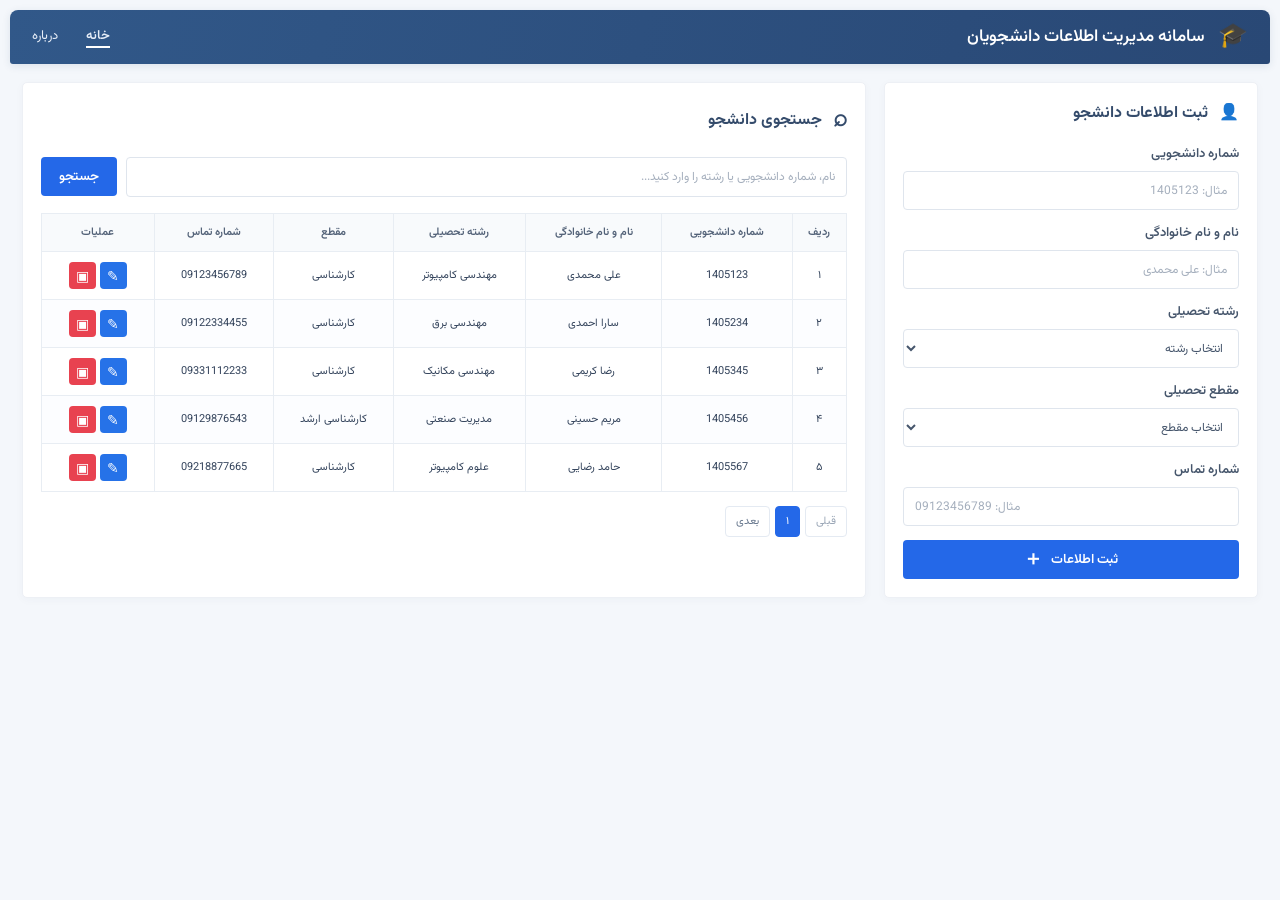
==== frontend/index.html @ a7fd9761 "initalize student management UI with HTML, CSS, and JS" ====
<!DOCTYPE html>
<html lang="fa" dir="rtl">
<head>
  <meta charset="UTF-8">
  <meta name="viewport" content="width=device-width, initial-scale=1.0">
  <title>سامانه مدیریت اطلاعات دانشجویان</title>
  <link rel="stylesheet" href="style.css">
</head>
<body>
  <header class="topbar">
    <div class="brand">
      <span class="cap" aria-hidden="true">🎓</span>
      <h1>سامانه مدیریت اطلاعات دانشجویان</h1>
    </div>
    <nav>
      <a class="active" href="#">خانه</a>
      <a href="#">درباره</a>
    </nav>
  </header>

  <main class="layout">
    <section class="panel form-panel">
      <h2><span class="person-icon" aria-hidden="true">👤</span> ثبت اطلاعات دانشجو</h2>
      <form>
        <label for="student-id">شماره دانشجویی</label>
        <input id="student-id" type="text" placeholder="مثال: 1405123">

        <label for="student-name">نام و نام خانوادگی</label>
        <input id="student-name" type="text" placeholder="مثال: علی محمدی">

        <label for="major">رشته تحصیلی</label>
        <select id="major">
          <option value="">انتخاب رشته</option>
          <option>مهندسی کامپیوتر</option>
          <option>مهندسی برق</option>
          <option>مهندسی مکانیک</option>
          <option>مدیریت صنعتی</option>
          <option>علوم کامپیوتر</option>
        </select>

        <label for="degree">مقطع تحصیلی</label>
        <select id="degree">
          <option value="">انتخاب مقطع</option>
          <option>کاردانی</option>
          <option>کارشناسی</option>
          <option>کارشناسی ارشد</option>
          <option>دکتری</option>
        </select>

        <label for="phone">شماره تماس</label>
        <input id="phone" type="tel" placeholder="مثال: 09123456789">

        <button type="button" class="submit-btn">ثبت اطلاعات <span>＋</span></button>
      </form>
    </section>

    <section class="panel table-panel">
      <h2><span class="search-icon" aria-hidden="true">⌕</span> جستجوی دانشجو</h2>
      <div class="search-row">
        <input type="search" placeholder="نام، شماره دانشجویی یا رشته را وارد کنید...">
        <button type="button">جستجو</button>
      </div>

      <div class="table-wrap">
        <table>
          <thead>
            <tr>
              <th>ردیف</th>
              <th>شماره دانشجویی</th>
              <th>نام و نام خانوادگی</th>
              <th>رشته تحصیلی</th>
              <th>مقطع</th>
              <th>شماره تماس</th>
              <th>عملیات</th>
            </tr>
          </thead>
          <tbody>
            <tr>
              <td>۱</td><td>1405123</td><td>علی محمدی</td><td>مهندسی کامپیوتر</td><td>کارشناسی</td><td>09123456789</td>
              <td class="actions"><button class="edit" aria-label="ویرایش">✎</button><button class="delete" aria-label="حذف">▣</button></td>
            </tr>
            <tr>
              <td>۲</td><td>1405234</td><td>سارا احمدی</td><td>مهندسی برق</td><td>کارشناسی</td><td>09122334455</td>
              <td class="actions"><button class="edit" aria-label="ویرایش">✎</button><button class="delete" aria-label="حذف">▣</button></td>
            </tr>
            <tr>
              <td>۳</td><td>1405345</td><td>رضا کریمی</td><td>مهندسی مکانیک</td><td>کارشناسی</td><td>09331112233</td>
              <td class="actions"><button class="edit" aria-label="ویرایش">✎</button><button class="delete" aria-label="حذف">▣</button></td>
            </tr>
            <tr>
              <td>۴</td><td>1405456</td><td>مریم حسینی</td><td>مدیریت صنعتی</td><td>کارشناسی ارشد</td><td>09129876543</td>
              <td class="actions"><button class="edit" aria-label="ویرایش">✎</button><button class="delete" aria-label="حذف">▣</button></td>
            </tr>
            <tr>
              <td>۵</td><td>1405567</td><td>حامد رضایی</td><td>علوم کامپیوتر</td><td>کارشناسی</td><td>09218877665</td>
              <td class="actions"><button class="edit" aria-label="ویرایش">✎</button><button class="delete" aria-label="حذف">▣</button></td>
            </tr>
          </tbody>
        </table>
      </div>

      <div class="pagination">
        <button type="button" disabled>قبلی</button>
        <button type="button" class="current">۱</button>
        <button type="button">بعدی</button>
      </div>
    </section>
  </main>
</body>
</html>
---- frontend/style.css ----
@import url('https://fonts.googleapis.com/css2?family=Vazirmatn:wght@400;500;600;700&display=swap');

:root {
  --blue: #2468e8;
  --navy: #294b7b;
  --border: #e5eaf1;
  --text: #34445c;
  --muted: #7e8ba0;
  --page: #f4f7fb;
}

* { box-sizing: border-box; }

body {
  margin: 0;
  padding: 10px;
  background: var(--page);
  color: var(--text);
  font-family: "Vazirmatn", Tahoma, Arial, sans-serif;
  font-size: 14px;
}

.topbar {
  min-height: 54px;
  background: linear-gradient(105deg, #315889, #294875);
  color: white;
  border-radius: 8px 8px 3px 3px;
  display: flex;
  align-items: center;
  justify-content: space-between;
  padding: 0 22px;
  box-shadow: 0 2px 8px #1f3c641c;
}

.brand, nav { display: flex; align-items: center; }
.brand { gap: 13px; }
.brand h1 { font-size: 17px; font-weight: 600; margin: 0; }
.cap { font-size: 24px; }
nav { gap: 28px; align-self: stretch; }
nav a {
  display: flex;
  align-items: center;
  color: #e7eef8;
  text-decoration: none;
  font-size: 13px;
  border-bottom: 2px solid transparent;
}
nav a.active { border-bottom-color: white; font-weight: 600; }

.layout {
  display: grid;
  grid-template-columns: minmax(280px, 0.82fr) minmax(0, 1.85fr);
  gap: 18px;
  margin: 18px 12px 0;
  align-items: stretch;
}

.panel {
  background: white;
  border: 1px solid #edf0f5;
  border-radius: 5px;
  padding: 18px;
  min-width: 0;
  box-shadow: 0 2px 10px #263c5b08;
}

.panel h2 {
  font-size: 16px;
  color: #344b6b;
  margin: 0 0 18px;
  font-weight: 700;
}
.person-icon { margin-left: 7px; }
.search-icon { font-size: 24px; margin-left: 7px; vertical-align: -2px; }

form { display: flex; flex-direction: column; }
label {
  font-size: 13px;
  font-weight: 600;
  margin: 0 0 7px;
  color: #46566c;
}
input, select {
  width: 100%;
  height: 39px;
  border: 1px solid #dfe5ed;
  border-radius: 4px;
  background: #fff;
  padding: 0 11px;
  margin-bottom: 13px;
  font-family: inherit;
  font-size: 12px;
  color: #46566c;
  outline: none;
}
input::placeholder { color: #a5afbd; }
input:focus, select:focus {
  border-color: #75a1f6;
  box-shadow: 0 0 0 3px #2468e814;
}
select { cursor: pointer; }
.submit-btn, .search-row button {
  border: 0;
  border-radius: 4px;
  background: var(--blue);
  color: white;
  height: 39px;
  font-family: inherit;
  font-weight: 600;
  cursor: pointer;
}
.submit-btn { margin-top: 1px; }
.submit-btn span { font-size: 20px; vertical-align: -2px; margin-right: 5px; }

.search-row {
  display: flex;
  gap: 9px;
  margin-bottom: 16px;
}
.search-row input { margin: 0; flex: 1; min-width: 0; height: 40px; }
.search-row button { width: 76px; flex-shrink: 0; }

.table-wrap { width: 100%; overflow-x: auto; }
table {
  border-collapse: collapse;
  width: 100%;
  min-width: 690px;
  font-size: 11px;
  text-align: center;
  white-space: nowrap;
}
th, td {
  border: 1px solid #e8edf3;
  padding: 10px 7px;
}
th {
  background: #f8fafc;
  color: #536278;
  font-weight: 600;
}
tbody tr:nth-child(even) { background: #fcfdff; }
tbody tr:hover { background: #f3f7ff; }
.actions { min-width: 72px; }
.actions button {
  width: 27px;
  height: 27px;
  border: 0;
  border-radius: 4px;
  color: white;
  margin: 0 2px;
  font-size: 14px;
  cursor: pointer;
}
.edit { background: #2672e8; }
.delete { background: #e84250; }

.pagination {
  display: flex;
  align-items: center;
  justify-content: flex-start;
  gap: 5px;
  margin-top: 14px;
}
.pagination button {
  font-family: inherit;
  font-size: 11px;
  border: 1px solid #e4eaf2;
  background: white;
  color: #68788e;
  border-radius: 4px;
  padding: 6px 10px;
}
.pagination button.current { background: var(--blue); color: white; border-color: var(--blue); }
.pagination button:disabled { color: #9aa6b6; cursor: default; }

@media (max-width: 850px) {
  .layout { grid-template-columns: 1fr; margin: 14px 0 0; }
  .form-panel { order: 2; }
  .table-panel { order: 1; }
}
@media (max-width: 480px) {
  body { padding: 7px; }
  .topbar { padding: 12px; gap: 10px; flex-wrap: wrap; }
  .brand h1 { font-size: 13px; }
  .cap { font-size: 20px; }
  nav { gap: 15px; }
  .panel { padding: 13px; }
  .panel h2 { font-size: 14px; }
  .search-row button { width: 65px; }
}
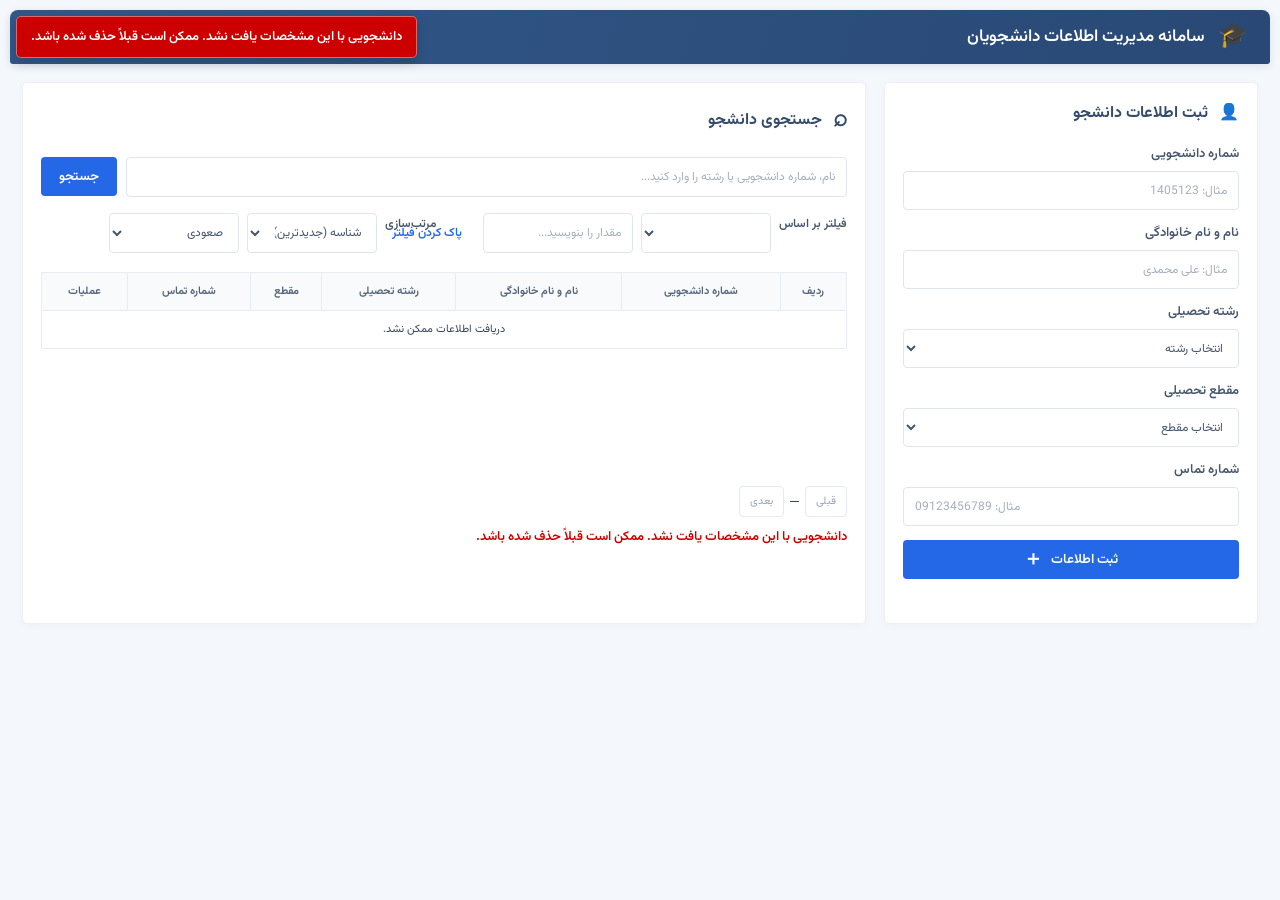
==== commit 15de6d61: "update frontend, update docekr setup, connected front end to backend, add deploy stuff to deploy on " ====
--- a/frontend/index.html
+++ b/frontend/index.html
@@ -21,7 +21,7 @@
   <main class="layout">
     <section class="panel form-panel">
       <h2><span class="person-icon" aria-hidden="true">👤</span> ثبت اطلاعات دانشجو</h2>
-      <form>
+      <form id="student-form">
         <label for="student-id">شماره دانشجویی</label>
         <input id="student-id" type="text" placeholder="مثال: 1405123">
 
@@ -50,18 +50,51 @@
         <label for="phone">شماره تماس</label>
         <input id="phone" type="tel" placeholder="مثال: 09123456789">
 
-        <button type="button" class="submit-btn">ثبت اطلاعات <span>＋</span></button>
+        <button type="submit" id="submit-btn" class="submit-btn">ثبت اطلاعات <span>＋</span></button>
       </form>
+      <button type="button" id="cancel-edit-btn" hidden>لغو ویرایش</button>
+      <div id="form-message" class="status-message"></div>
     </section>
 
     <section class="panel table-panel">
       <h2><span class="search-icon" aria-hidden="true">⌕</span> جستجوی دانشجو</h2>
       <div class="search-row">
-        <input type="search" placeholder="نام، شماره دانشجویی یا رشته را وارد کنید...">
-        <button type="button">جستجو</button>
+        <input id="search-input" type="search" placeholder="نام، شماره دانشجویی یا رشته را وارد کنید...">
+        <button type="button" id="search-btn">جستجو</button>
       </div>
 
-      <div class="table-wrap">
+      <div class="controls-row">
+        <div class="control-group filter-group">
+          <label for="filter-field">فیلتر بر اساس</label>
+          <select id="filter-field">
+            <option value="">هیچ کدام</option>
+            <option value="student_id">شماره دانشجویی</option>
+            <option value="name">نام</option>
+            <option value="last_name">نام خانوادگی</option>
+            <option value="major">رشته تحصیلی</option>
+            <option value="degree">مقطع تحصیلی</option>
+            <option value="phone_number">شماره تماس</option>
+          </select>
+          <input id="filter-value" type="search" placeholder="مقدار را بنویسید...">
+          <button type="button" id="clear-filter" class="text-btn">پاک کردن فیلتر</button>
+        </div>
+
+        <div class="control-group sort-group">
+          <label for="sort-field">مرتب‌سازی</label>
+          <select id="sort-field">
+            <option value="id">شناسه (جدیدترین)</option>
+            <option value="student_id">شماره دانشجویی</option>
+            <option value="name">نام</option>
+            <option value="major">رشته تحصیلی</option>
+          </select>
+          <select id="sort-order">
+            <option value="ASC">صعودی</option>
+            <option value="DESC">نزولی</option>
+          </select>
+        </div>
+      </div>
+
+      <div class="table-wrap loading" id="table-wrap">
         <table>
           <thead>
             <tr>
@@ -74,37 +107,24 @@
               <th>عملیات</th>
             </tr>
           </thead>
-          <tbody>
-            <tr>
-              <td>۱</td><td>1405123</td><td>علی محمدی</td><td>مهندسی کامپیوتر</td><td>کارشناسی</td><td>09123456789</td>
-              <td class="actions"><button class="edit" aria-label="ویرایش">✎</button><button class="delete" aria-label="حذف">▣</button></td>
-            </tr>
-            <tr>
-              <td>۲</td><td>1405234</td><td>سارا احمدی</td><td>مهندسی برق</td><td>کارشناسی</td><td>09122334455</td>
-              <td class="actions"><button class="edit" aria-label="ویرایش">✎</button><button class="delete" aria-label="حذف">▣</button></td>
-            </tr>
-            <tr>
-              <td>۳</td><td>1405345</td><td>رضا کریمی</td><td>مهندسی مکانیک</td><td>کارشناسی</td><td>09331112233</td>
-              <td class="actions"><button class="edit" aria-label="ویرایش">✎</button><button class="delete" aria-label="حذف">▣</button></td>
-            </tr>
-            <tr>
-              <td>۴</td><td>1405456</td><td>مریم حسینی</td><td>مدیریت صنعتی</td><td>کارشناسی ارشد</td><td>09129876543</td>
-              <td class="actions"><button class="edit" aria-label="ویرایش">✎</button><button class="delete" aria-label="حذف">▣</button></td>
-            </tr>
-            <tr>
-              <td>۵</td><td>1405567</td><td>حامد رضایی</td><td>علوم کامپیوتر</td><td>کارشناسی</td><td>09218877665</td>
-              <td class="actions"><button class="edit" aria-label="ویرایش">✎</button><button class="delete" aria-label="حذف">▣</button></td>
-            </tr>
+          <tbody id="students-tbody">
           </tbody>
         </table>
+        <div id="table-loader" class="table-loader"><span class="spinner"></span> در حال بارگذاری اطلاعات...</div>
       </div>
 
       <div class="pagination">
-        <button type="button" disabled>قبلی</button>
-        <button type="button" class="current">۱</button>
-        <button type="button">بعدی</button>
+        <button type="button" id="prev-page" disabled>قبلی</button>
+        <span id="page-indicator">۱ از ۱</span>
+        <button type="button" id="next-page">بعدی</button>
       </div>
+
+      <div id="table-error" class="status-message error" hidden></div>
     </section>
+
+    <div id="toast-container" aria-live="polite"></div>
   </main>
+
+  <script src="app.js"></script>
 </body>
 </html>
--- a/frontend/style.css
+++ b/frontend/style.css
@@ -7,6 +7,8 @@
   --text: #34445c;
   --muted: #7e8ba0;
   --page: #f4f7fb;
+  --success: #0e7c4a;
+  --error: #c00;
 }
 
 * { box-sizing: border-box; }
@@ -110,6 +112,26 @@
   cursor: pointer;
 }
 .submit-btn { margin-top: 1px; }
+.submit-btn:disabled { opacity: 0.65; cursor: not-allowed; }
+
+#cancel-edit-btn {
+  border: 1px solid #dfe5ed;
+  border-radius: 4px;
+  background: #eef2f7;
+  color: #46566c;
+  height: 39px;
+  font-family: inherit;
+  font-weight: 600;
+  font-size: 12px;
+  cursor: pointer;
+  margin-top: 1px;
+}
+#cancel-edit-btn:hover { background: #e3e8ef; }
+#cancel-edit-btn:disabled { opacity: 0.65; cursor: not-allowed; }
+
+.status-message { margin-top: 10px; font-size: 13px; min-height: 1.2em; }
+.status-message.success { color: #0e7c4a; font-weight: 600; }
+.status-message.error { color: #c00; font-weight: 600; }
 .submit-btn span { font-size: 20px; vertical-align: -2px; margin-right: 5px; }
 
 .search-row {
@@ -120,7 +142,81 @@
 .search-row input { margin: 0; flex: 1; min-width: 0; height: 40px; }
 .search-row button { width: 76px; flex-shrink: 0; }
 
-.table-wrap { width: 100%; overflow-x: auto; }
+.controls-row {
+  display: flex;
+  gap: 14px;
+  flex-wrap: wrap;
+  margin-top: 6px;
+  margin-bottom: 6px;
+}
+.control-group {
+  display: flex;
+  align-items: flex-start;
+  gap: 8px;
+  flex: 1;
+  min-width: 220px;
+}
+.control-group label {
+  font-size: 12px;
+  font-weight: 600;
+  color: #46566c;
+  white-space: nowrap;
+  padding-top: 2px;
+  flex-shrink: 0;
+}
+.control-group select,
+.control-group input[type="search"] {
+  width: 130px;
+  max-width: 100%;
+  height: 40px;
+  flex-shrink: 0;
+}
+.control-group input[type="search"] { width: 150px; }
+.control-group button {
+  height: 40px;
+  border: 1px solid #dfe5ed;
+  border-radius: 4px;
+  background: #fff;
+  color: #46566c;
+  font-family: inherit;
+  font-size: 12px;
+  font-weight: 600;
+  cursor: pointer;
+  padding: 0 12px;
+  white-space: nowrap;
+}
+.control-group button:hover { background: #f4f7fb; }
+.control-group button.text-btn {
+  background: transparent;
+  border-color: transparent;
+  color: var(--blue);
+}
+.control-group button.text-btn:hover { text-decoration: underline; background: transparent; }
+.control-group button:disabled { opacity: 0.6; cursor: not-allowed; }
+
+.table-wrap { width: 100%; overflow-x: auto; position: relative; min-height: 200px; }
+.table-wrap.loading { opacity: 0.55; pointer-events: none; }
+.table-loader {
+  position: absolute;
+  inset: 0;
+  display: none;
+  align-items: center;
+  justify-content: center;
+  flex-direction: column;
+  gap: 8px;
+  background: rgba(255, 255, 255, 0.85);
+  z-index: 2;
+}
+.table-wrap.loading .table-loader { display: flex; }
+.spinner {
+  width: 24px; height: 24px;
+  border: 3px solid #e5eaf1;
+  border-top-color: var(--blue);
+  border-radius: 50%;
+  animation: spin 0.8s linear infinite;
+}
+@keyframes spin { to { transform: rotate(360deg); } }
+
 table {
   border-collapse: collapse;
   width: 100%;
@@ -173,10 +269,42 @@
 .pagination button.current { background: var(--blue); color: white; border-color: var(--blue); }
 .pagination button:disabled { color: #9aa6b6; cursor: default; }
 
+/* Toast notifications */
+#toast-container {
+  position: fixed;
+  top: 16px;
+  left: 16px;
+  display: flex;
+  flex-direction: column;
+  gap: 8px;
+  z-index: 50;
+  pointer-events: none;
+}
+.toast {
+  pointer-events: auto;
+  padding: 10px 14px;
+  border-radius: 5px;
+  color: white;
+  font-size: 13px;
+  font-weight: 600;
+  min-width: 220px;
+  box-shadow: 0 4px 12px rgba(0,0,0,0.18);
+  animation: toast-in 0.25s ease-out;
+  border: 1px solid rgba(255,255,255,0.4);
+}
+.toast.success { background: var(--success); }
+.toast.error { background: var(--error); }
+@keyframes toast-in {
+  from { transform: translateX(-40px); opacity: 0; }
+  to   { transform: translateX(0); opacity: 1; }
+}
+
 @media (max-width: 850px) {
   .layout { grid-template-columns: 1fr; margin: 14px 0 0; }
   .form-panel { order: 2; }
   .table-panel { order: 1; }
+  #toast-container { left: 8px; right: 8px; }
+  .toast { width: 100%; min-width: unset; text-align: center; }
 }
 @media (max-width: 480px) {
   body { padding: 7px; }
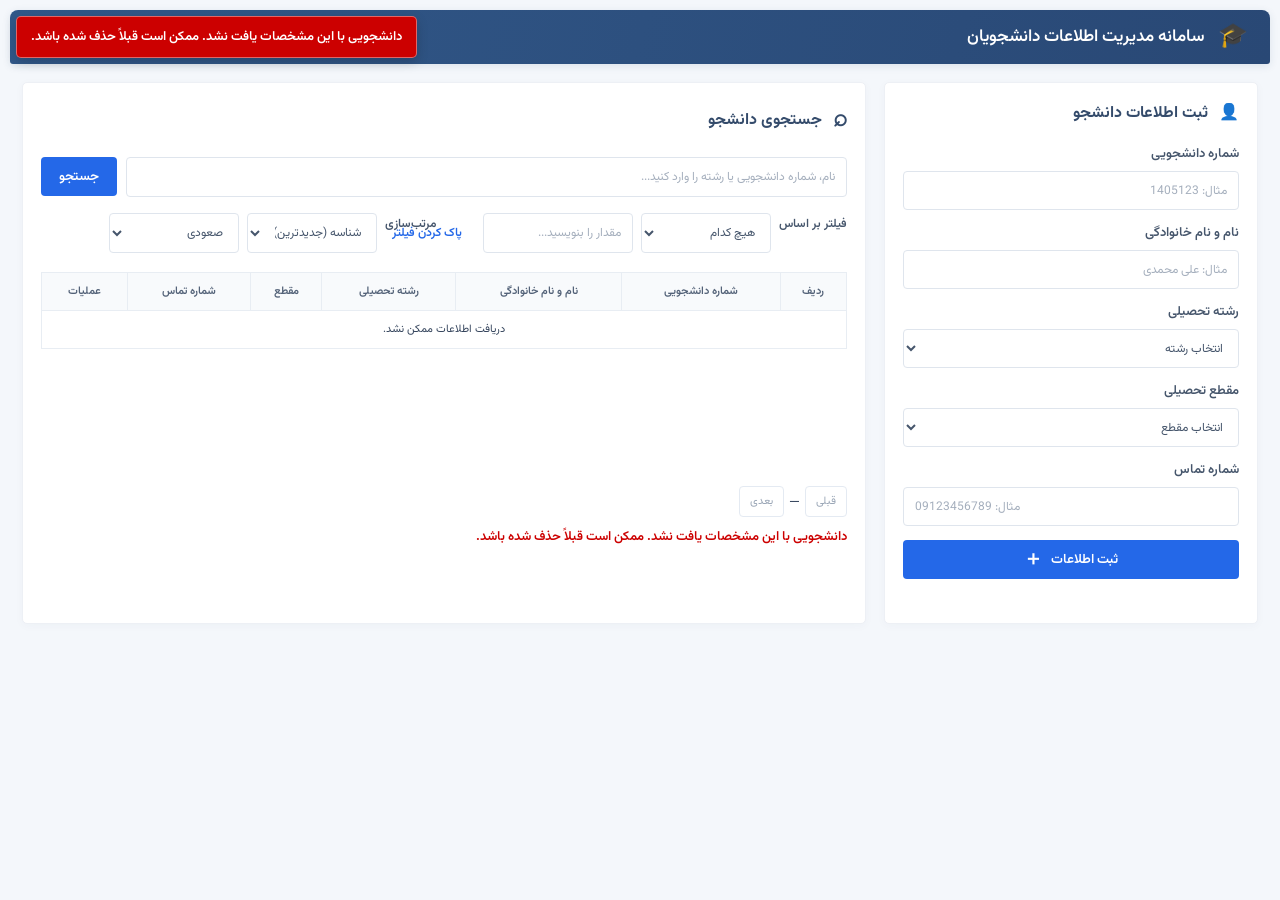
==== commit ac675ca8: "fix search and sort functionality" ====
--- a/frontend/index.html
+++ b/frontend/index.html
@@ -14,7 +14,7 @@
     </div>
     <nav>
       <a class="active" href="#">خانه</a>
-      <a href="#">درباره</a>
+      <a href="#" id="about-link">درباره</a>
     </nav>
   </header>
 
@@ -123,6 +123,100 @@
     </section>
 
     <div id="toast-container" aria-live="polite"></div>
+
+    <div id="about-modal" class="modal" hidden>
+      <div class="modal-overlay" id="about-overlay"></div>
+      <div class="modal-content" role="dialog" aria-modal="true" aria-label="درباره پروژه">
+        <button type="button" id="about-close" class="modal-close">×</button>
+        <div class="modal-body">
+          <h2>درباره پروژه</h2>
+
+          <section>
+            <h3>بخش اول: مشخصات پروژه</h3>
+            <p><strong>عنوان پروژه:</strong> سامانه مدیریت اطلاعات دانشجو</p>
+            <p><strong>نام درس:</strong> مهندسی اینترنت</p>
+            <p><strong>اعضای گروه:</strong></p>
+            <ul>
+              <li>آریا قایدی</li>
+              <li>سیده نازنین هاشمی</li>
+              <li>محمد نیک‌مقام</li>
+            </ul>
+            <p><strong>نام استاد:</strong> مهدی صفرپور</p>
+            <p><strong>تاریخ تحویل:</strong> ۴ آبان</p>
+            <p><strong>کدهای پروژه:</strong> <a href="https://github.com/mnickmagham/form-backend" target="_blank" rel="noopener">github.com/mnickmagham/form-backend</a></p>
+            <p><strong>آدرس نمایش:</strong> —</p>
+          </section>
+
+          <section>
+            <h3>بخش دوم: معرفی پروژه</h3>
+            <p>سامانه مدیریت اطلاعات دانشجو، یک وب‌سایت فارسی است که با هدف ثبت، ذخیره‌سازی، جستجو، ویرایش و حذف اطلاعات دانشجویان طراحی شده است. کاربران می‌توانند اطلاعات دانشجویان را از طریق یک فرم وارد کنند و پس از ثبت، در بخش جستجو به اطلاعات ذخیره‌شده دسترسی داشته باشند.</p>
+            <p>اطلاعات ثبت‌شده در این سامانه شامل شماره دانشجویی، نام و نام خانوادگی، رشته تحصیلی، مقطع تحصیلی و شماره تماس است. این اطلاعات در پایگاه داده ذخیره می‌شوند تا امکان بازیابی و جستجوی آن‌ها در مراجعات بعدی نیز فراهم باشد.</p>
+            <p>هدف اصلی این پروژه، آشنایی عملی با طراحی صفحات وب، ایجاد فرم‌های ورود اطلاعات، برقراری ارتباط میان رابط کاربری و سرور و ذخیره‌سازی اطلاعات در پایگاه داده است.</p>
+          </section>
+
+          <section>
+            <h3>بخش سوم: معرفی قالب و ظاهر سایت</h3>
+            <p>رابط کاربری این سامانه با استفاده از HTML و CSS طراحی شده است. از آنجا که سایت به زبان فارسی است، چیدمان صفحات به‌صورت راست‌چین (RTL) در نظر گرفته شده تا نمایش متن‌ها، فرم‌ها و سایر اجزای رابط کاربری با زبان فارسی سازگار باشد.</p>
+            <p>در قسمت بالای صفحه، عنوان سامانه و منوی ناوبری قرار گرفته‌اند. بخش اصلی صفحه از دو قسمت تشکیل شده است: قسمت اول به ثبت اطلاعات دانشجویان اختصاص دارد و قسمت دوم امکان جستجو و مشاهده نتایج را فراهم می‌کند.</p>
+            <p>در طراحی ظاهری سایت، از رنگ‌های هماهنگ، پنل‌های مجزا، دکمه‌های مشخص و جدول برای نمایش اطلاعات استفاده شده است. همچنین تلاش شده است طراحی صفحات ساده و قابل‌فهم باشد تا کاربران بتوانند به‌راحتی از امکانات سامانه استفاده کنند.</p>
+          </section>
+
+          <section>
+            <h3>بخش چهارم: ساختار فرم ورود اطلاعات</h3>
+            <p>فرم ثبت اطلاعات دانشجو شامل پنج فیلد اصلی است که هرکدام برای دریافت نوع مشخصی از اطلاعات طراحی شده‌اند.</p>
+            <p><strong>۱. شماره دانشجویی</strong><br>این فیلد برای ثبت شماره اختصاصی هر دانشجو استفاده می‌شود. مقدار واردشده به‌صورت رشته متنی دریافت می‌شود تا قالب شماره دانشجویی حفظ شود.</p>
+            <p><strong>۲. نام و نام خانوادگی</strong><br>این فیلد برای دریافت نام کامل دانشجو در نظر گرفته شده است. در صورت نیاز به تطبیق با ساختار داده‌های بک‌اند، اطلاعات واردشده به دو مقدار مجزای نام و نام خانوادگی تقسیم می‌شوند.</p>
+            <p><strong>۳. رشته تحصیلی</strong><br>این فیلد به‌صورت فهرست انتخابی طراحی شده است تا کاربر بتواند رشته تحصیلی دانشجو را از میان گزینه‌های موجود انتخاب کند. این گزینه‌ها می‌توانند شامل مهندسی کامپیوتر، مهندسی برق، مهندسی مکانیک، مدیریت صنعتی و علوم کامپیوتر باشند.</p>
+            <p><strong>۴. مقطع تحصیلی</strong><br>این فیلد نیز به‌صورت فهرست انتخابی طراحی شده و گزینه‌هایی مانند کاردانی، کارشناسی، کارشناسی ارشد و دکتری را در بر می‌گیرد.</p>
+            <p><strong>۵. شماره تماس</strong><br>این فیلد برای ثبت شماره تلفن دانشجو استفاده می‌شود. شماره تماس به‌صورت رشته متنی ذخیره می‌شود تا صفر ابتدایی شماره تلفن حفظ شود.</p>
+            <p>پس از تکمیل فرم، کاربر با انتخاب دکمه «ثبت اطلاعات»، داده‌های واردشده را ارسال می‌کند. در این مرحله، JavaScript اطلاعات فرم را دریافت کرده و در قالب داده‌های JSON به بک‌اند می‌فرستد. سپس بک‌اند داده‌های دریافتی را پردازش و اعتبارسنجی می‌کند و در صورت معتبر بودن، آن‌ها را در پایگاه داده MySQL ذخیره می‌کند.</p>
+            <p>پس از ثبت موفق اطلاعات، پیام مناسبی به کاربر نمایش داده می‌شود. همچنین فهرست دانشجویان به‌روزرسانی می‌شود تا اطلاعات دانشجو جدید در جدول قابل مشاهده باشد.</p>
+          </section>
+
+          <section>
+            <h3>بخش پنجم: عملکرد جستجو</h3>
+            <p>بخش جستجوی سامانه با هدف دسترسی سریع به اطلاعات دانشجویان ثبت‌شده طراحی شده است. کاربر می‌تواند عبارتی مانند نام دانشجو، شماره دانشجویی یا رشته تحصیلی را در کادر جستجو وارد کند.</p>
+            <p>پس از انتخاب دکمه «جستجو»، JavaScript درخواست مربوطه را به بک‌اند ارسال می‌کند. بک‌اند با بررسی اطلاعات ذخیره‌شده در پایگاه داده، رکوردهای مرتبط با عبارت جستجو را پیدا کرده و نتایج را به رابط کاربری بازمی‌گرداند.</p>
+            <p>نتایج جستجو در قالب یک جدول نمایش داده می‌شوند. این جدول شامل شماره ردیف، شماره دانشجویی، نام و نام خانوادگی، رشته تحصیلی، مقطع تحصیلی، شماره تماس و عملیات مربوط به هر رکورد است.</p>
+            <p>در صورتی که هیچ اطلاعاتی مطابق با عبارت جستجو پیدا نشود، سامانه پیام مناسبی به کاربر نمایش می‌دهد تا مشخص شود نتیجه‌ای برای جستجوی انجام‌شده وجود ندارد.</p>
+            <p>این بخش امکان بازیابی اطلاعات ثبت‌شده را فراهم می‌کند و به کاربران اجازه می‌دهد در مراجعات بعدی نیز به‌سادگی به اطلاعات موردنظر خود دسترسی داشته باشند.</p>
+          </section>
+
+          <section>
+            <h3>بخش ششم: فناوری‌های پیاده‌سازی</h3>
+            <p><strong>Frontend:</strong></p>
+            <ul>
+              <li><strong>HTML:</strong> برای ایجاد ساختار اصلی صفحه وب، طراحی فرم ثبت اطلاعات، تعریف فیلدهای ورودی، ایجاد دکمه‌ها و نمایش جدول نتایج استفاده شده است.</li>
+              <li><strong>CSS:</strong> برای طراحی ظاهر سایت، تعیین رنگ‌ها، تنظیم فاصله‌ها، چیدمان پنل‌ها، استایل‌دهی به فرم‌ها و جدول و پشتیبانی از نمایش راست‌چین متن‌های فارسی به کار رفته است.</li>
+              <li><strong>JavaScript:</strong> برای ایجاد تعامل با کاربر، دریافت اطلاعات فرم، انجام اعتبارسنجی اولیه، ارسال درخواست به سرور، دریافت پاسخ و به‌روزرسانی جدول نتایج استفاده می‌شود.</li>
+            </ul>
+            <p><strong>Backend:</strong></p>
+            <ul>
+              <li><strong>Go:</strong> زبان برنامه‌نویسی بخش بک‌اند است که درخواست‌های دریافتی از رابط کاربری را پردازش می‌کند و عملیات مربوط به ثبت، بازیابی، ویرایش و حذف اطلاعات دانشجویان را بر عهده دارد.</li>
+              <li><strong>Docker/Docker compose:</strong> برای اجرای سرویس بک‌اند و پایگاه داده در محیط توسعه استفاده می‌شوند. این ابزارها فرایند راه‌اندازی و مدیریت سرویس‌های موردنیاز پروژه را ساده‌تر می‌کنند.</li>
+              <li><strong>Swagger UI:</strong> در صورت فعال بودن در پیکربندی پروژه، برای مشاهده مستندات API و آزمایش مسیرهای ارتباطی سرور استفاده می‌شود.</li>
+            </ul>
+            <p><strong>Database:</strong></p>
+            <ul>
+              <li><strong>MySQL:</strong> به‌عنوان پایگاه داده سامانه استفاده می‌شود و اطلاعات دانشجویان را ذخیره می‌کند. به کمک این پایگاه داده، اطلاعات ثبت‌شده در درخواست‌های بعدی نیز قابل بازیابی خواهند بود.</li>
+            </ul>
+          </section>
+
+          <section>
+            <h3>نحوه ارتباط اجزای سامانه</h3>
+            <p>ارتباط میان اجزای مختلف پروژه به این صورت است که کاربر ابتدا اطلاعات موردنظر را در فرم HTML وارد می‌کند. سپس JavaScript این اطلاعات را از طریق درخواست HTTP به بک‌اند ارسال می‌کند. بک‌اند پس از پردازش درخواست، اطلاعات را در پایگاه داده MySQL ذخیره می‌کند یا اطلاعات موردنیاز را از آن بازیابی می‌کند. در نهایت، نتیجه پردازش به رابط کاربری بازگردانده می‌شود و اطلاعات در جدول سایت نمایش داده می‌شوند.</p>
+          </section>
+
+          <section>
+            <h3>بخش هفتم: نتیجه‌گیری</h3>
+            <p>در این پروژه، یک سامانه تحت وب برای ثبت، ذخیره‌سازی و جستجوی اطلاعات دانشجویان طراحی شده است. این سامانه شامل فرمی برای ورود اطلاعات و بخشی برای جستجو و نمایش نتایج است. اطلاعات واردشده توسط کاربر از طریق JavaScript به بک‌اند ارسال می‌شوند و پس از پردازش، در پایگاه داده MySQL ذخیره می‌شوند.</p>
+            <p>پیاده‌سازی این پروژه فرصتی برای آشنایی عملی با طراحی صفحات وب، ایجاد فرم‌های HTML، استایل‌دهی با CSS، برنامه‌نویسی JavaScript، برقراری ارتباط با API، استفاده از متدهای HTTP و ذخیره‌سازی اطلاعات در پایگاه داده فراهم کرده است.</p>
+            <p>از جمله چالش‌های احتمالی در پیاده‌سازی این سامانه می‌توان به هماهنگ‌سازی ساختار داده‌های ارسالی از فرانت‌اند با فیلدهای مورد انتظار بک‌اند، تنظیم صحیح آدرس API، برقراری ارتباط با پایگاه داده، مدیریت خطاهای مربوط به ثبت اطلاعات و تطبیق نتایج جستجو با ساختار پاسخ سرور اشاره کرد.</p>
+            <p>در مجموع، این پروژه نشان می‌دهد که چگونه می‌توان با استفاده از فناوری‌های رایج توسعه وب، سامانه‌ای ساده و کاربردی برای مدیریت اطلاعات دانشجویان ایجاد کرد. همچنین، اجرای آن درک بهتری از ارتباط میان رابط کاربری، منطق سمت سرور و پایگاه داده فراهم می‌کند و زمینه مناسبی برای توسعه پروژه‌های پیچیده‌تر در آینده به وجود می‌آورد.</p>
+          </section>
+        </div>
+      </div>
+    </div>
   </main>
 
   <script src="app.js"></script>
--- a/frontend/style.css
+++ b/frontend/style.css
@@ -299,6 +299,74 @@
   to   { transform: translateX(0); opacity: 1; }
 }
 
+/* About modal */
+.modal {
+  display: none;
+  position: fixed;
+  inset: 0;
+  z-index: 100;
+}
+.modal[hidden] { display: none; }
+.modal:not([hidden]) { display: block; }
+.modal-overlay {
+  position: absolute;
+  inset: 0;
+  background: rgba(20, 30, 45, 0.55);
+  backdrop-filter: blur(2px);
+}
+.modal-content {
+  position: absolute;
+  top: 12vh;
+  left: 50%;
+  transform: translateX(-50%);
+  width: min(720px, 92%);
+  max-height: 82vh;
+  background: white;
+  border: 1px solid var(--border);
+  border-radius: 6px;
+  box-shadow: 0 10px 30px rgba(20, 30, 45, 0.25);
+  overflow: auto;
+}
+.modal-close {
+  position: absolute;
+  top: 10px;
+  right: 12px;
+  width: 28px;
+  height: 28px;
+  border: 0;
+  border-radius: 4px;
+  background: #eef2f7;
+  color: #46566c;
+  font-size: 20px;
+  font-weight: 700;
+  line-height: 1;
+  cursor: pointer;
+  display: flex;
+  align-items: center;
+  justify-content: center;
+  padding: 0;
+}
+.modal-close:hover { background: #e3e8ef; color: var(--text); }
+.modal-body {
+  padding: 24px;
+  color: var(--text);
+  line-height: 1.7;
+}
+.modal-body h2 {
+  margin: 0 0 18px;
+  font-size: 20px;
+  color: var(--navy);
+}
+.modal-body h3 {
+  margin: 18px 0 8px;
+  font-size: 15px;
+  color: var(--blue);
+}
+.modal-body p { margin: 0 0 10px; }
+.modal-body ul { margin: 0 0 10px; padding-right: 18px; }
+.modal-body a { color: var(--blue); text-decoration: underline; }
+.modal-body section { margin-bottom: 16px; }
+
 @media (max-width: 850px) {
   .layout { grid-template-columns: 1fr; margin: 14px 0 0; }
   .form-panel { order: 2; }
